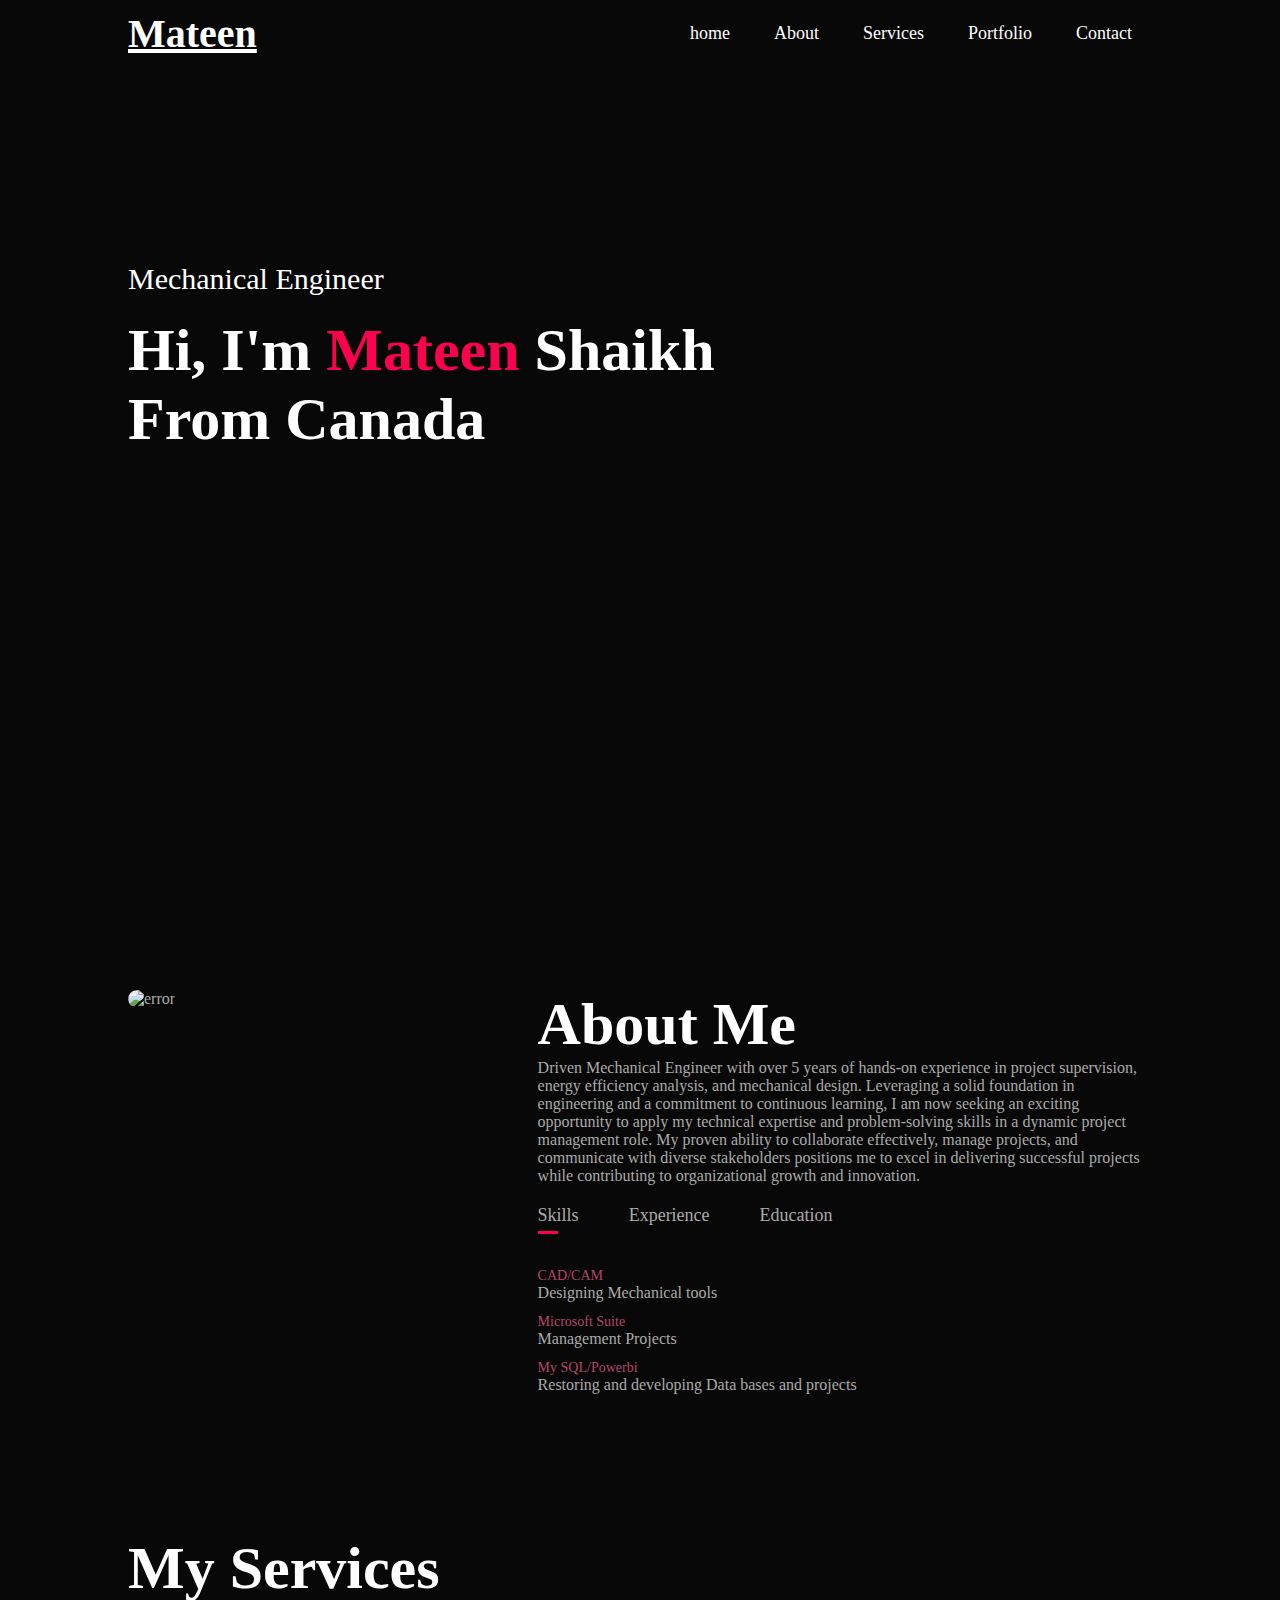
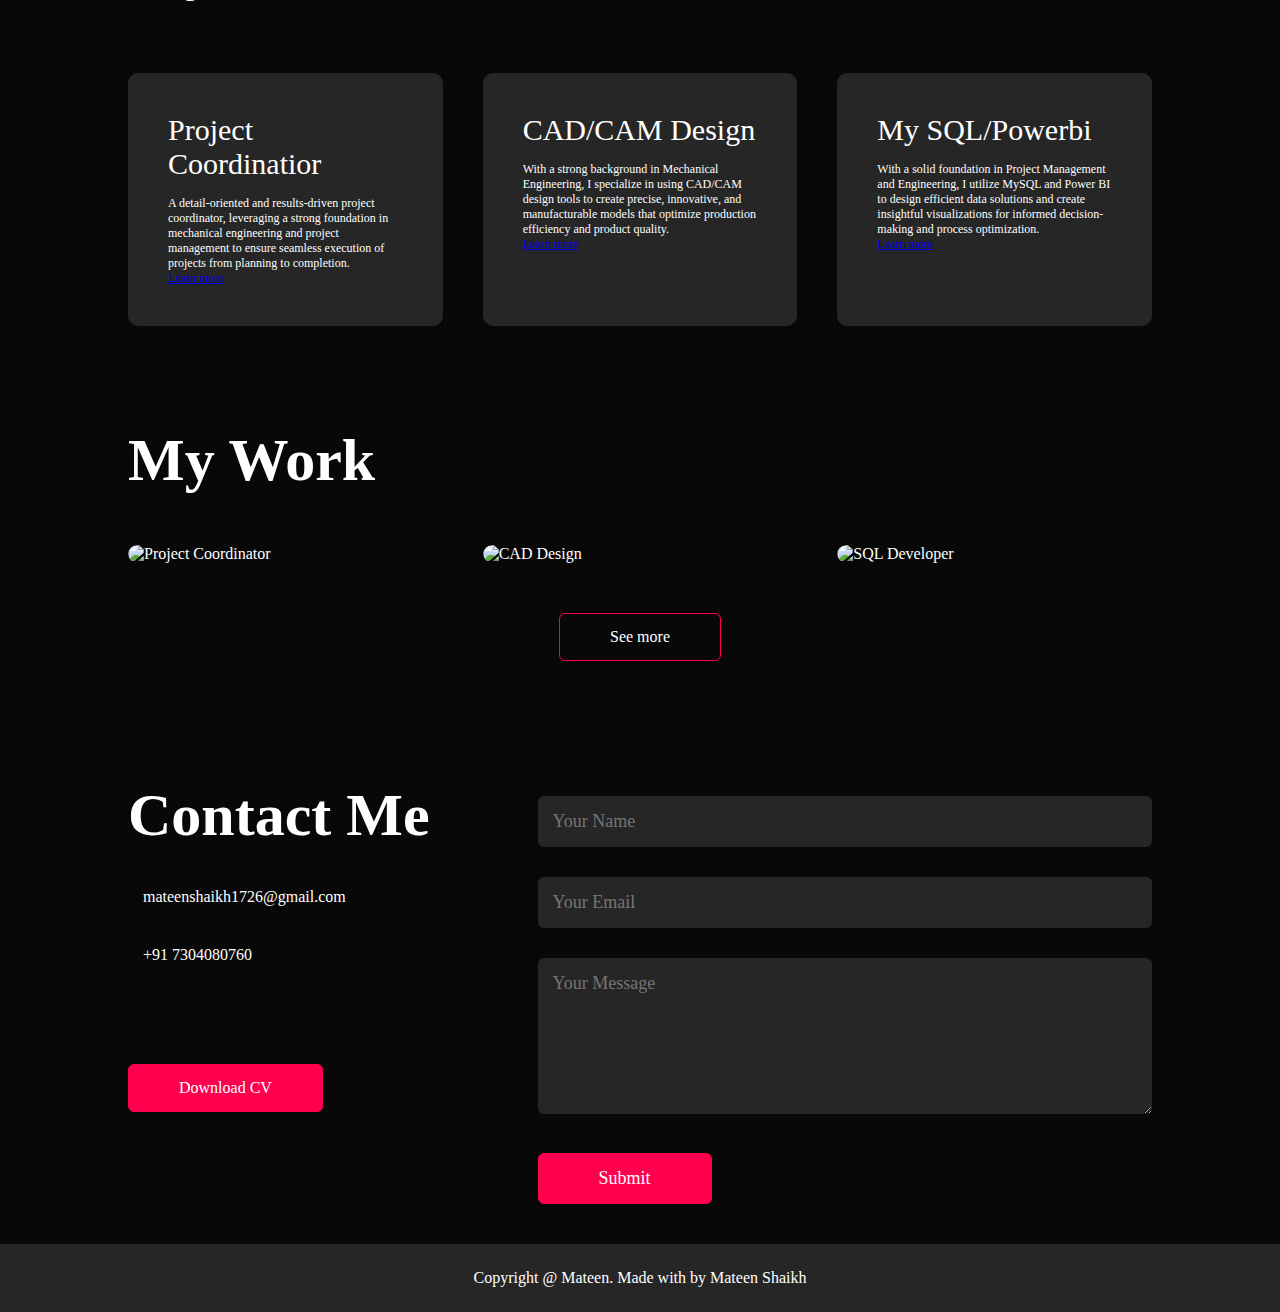
==== index.html @ fc342473 "Add files via upload" ====
<!DOCTYPE html>
<html lang="en">
<head>
    <meta charset="UTF-8">
    <meta name="viewport" content="width=device-width, initial-scale=1.0">
    <script src="https://kit.fontawesome.com/c00fb2129e.js" crossorigin="anonymous"></script>
    <link rel="stylesheet" href="style.css">
    <title>Portfolio</title>

</head>
<body>
    <div id="header">
        <div class="container">
     <nav>
        <a href="#" class="logo">Mateen</a>
        <ul id="sidemenu">
            <li><a href="#home">home</a> </li>
            <li><a href="#about">About</a> </li>
            <li><a href="#services">Services</a> </li>
            <li><a href="#portfolio">Portfolio</a> </li>
            <li><a href="#contact">Contact</a> </li>
            <i class="fas fa-times" onclick="closemenu()"></i>
        </ul>
        <i class="fas fa-bars" onclick="openmenu()"></i>
     </nav> 
     <div class="header-text">
        <p>Mechanical Engineer</p>
        <h1>Hi, I'm <span>Mateen</span> Shaikh <br> From Canada</h1>
     </div>
        </div>
    </div>

    <div id="about">
        <div class="container">
            <div class="row">
                <div class="about-col-1">
                    <img src="images/img.jpg" alt="error">
                </div>
                <div class="about-col-2">
                    <h1 class="sub-title">About Me</h1>
                    <p>Driven Mechanical Engineer with over 5 years of hands-on experience in project supervision, energy efficiency analysis, and mechanical design. Leveraging a solid foundation in engineering and a commitment to continuous learning, I am now seeking an exciting opportunity to apply my technical expertise and problem-solving skills in a dynamic project management role. My proven ability to collaborate effectively, manage projects, and communicate with diverse stakeholders positions me to excel in delivering successful projects while contributing to organizational growth and innovation.</p>

                    <div class="tab-titles">
                        <p class="tab-links active-link" onclick="opentab('skills')">Skills</p>
                        <p class="tab-links" onclick="opentab('experience')">Experience</p>
                        <p class="tab-links" onclick="opentab('education')">Education</p>
                    </div>
                    <div class="tab-contents active-tab" id="skills">
                        <ul>
                            <li><span>CAD/CAM</span><br>Designing Mechanical tools</li>
                            <li><span>Microsoft Suite</span><br>Management Projects</li>
                            <li><span>My SQL/Powerbi</span><br>Restoring and developing Data bases and projects</li> 
                        </ul>
                    </div>
                    <div class="tab-contents" id="experience">
                        <ul>
                            <li><span>06/2024 - 10/2024</span><br>Shift Lead at Mr.Puffs Dixie</li>
                            <li><span>01/2024 - 06/2024</span><br>GRC Intern at CNCM LLC.</li>
                            <li><span>10/2021 - 09/2022</span><br>Assistant Key Account Manager at Yoko Garage LLC.</li> 
                        </ul>
                    </div>
                    <div class="tab-contents" id="education">
                        <ul>
                            <li><span>2023</span><br>Post Graduate Diploma at Sault Trios College</li>
                            <li><span>2018</span><br>Bachleors in Mechanical engineering at DY Patil  Istitute</li>
                            <li><span>2013</span><br>Diploma in Mechanical engineering at ARKP</li> 
                        </ul>
                    </div>
                              
                    
                
                </div>
            </div>
        </div>

    </div>
<!-- --------sevices------------------ -->
 <div id="services">
    <div class="container">
     <h1 class="sub-title">My Services</h1>   
     <div class="services-list">
        <div>
            <i class="fa-solid fa-user-group"></i>
            <h2> Project Coordinatior</h2>
            <p>A detail-oriented and results-driven project coordinator, leveraging a strong foundation in mechanical engineering and project management to ensure seamless execution of projects from planning to completion.</p>
            <a href="#">Learn more</a>
        </div>
     
        <div>
            <i class="fa-brands fa-uncharted"></i>
            <h2> CAD/CAM Design</h2>
            <p>With a strong background in Mechanical Engineering, I specialize in using CAD/CAM design tools to create precise, innovative, and manufacturable models that optimize production efficiency and product quality.</p>
            <a href="#">Learn more</a>
        </div>
  
        <div>
            <i class="fa-solid fa-database"></i>        
            <h2> My SQL/Powerbi</h2>
            <p>With a solid foundation in Project Management and Engineering, I utilize MySQL and Power BI to design efficient data solutions and create insightful visualizations for informed decision-making and process optimization.</p>
            <a href="#">Learn more</a>
        </div>
     </div>
    </div>
 </div>
 <div id="portfolio">
    <div class="container">
        <h1 class="sub-title">My Work</h1>
        <div class="work-list">
            <div class="work">
                <img src="images/Project co.jpg" alt="Project Coordinator">
                <div class="layer">
                    <h3>Linking Teams and Stakeholders</h3>
                    <p>A Project Coordinator ensures smooth project execution, teams and stakeholders with complete transparency.</p>
                    <a href="#"><i class="fa-solid fa-file-lines"></i></a>
                </div>
                </div> 
            <div class="work">
                <img src="images/Cad design.webp" alt="CAD Design">
                <div class="layer">
                    <h3>Designing and Modeling</h3>
                    <p>CAD/CAM designers create digital models and machining instructions to produce accurate, manufacturable products efficiently.</p>
                    <a href="#"><i class="fa-solid fa-file-lines"></i></a>
                </div>
            </div>
            <div class="work">
                <img src="images/SQL Developer.jpg.crdownload" alt="SQL Developer">
                <div class="layer">
                    <h3>SQL and Power BI Developer</h3>
                    <p>SQL and Power BI developers collaborate to transform raw data into actionable insights through extraction, analysis, and visualization.</p>
                    <a href="#"><i class="fa-solid fa-file-lines"></i></a>
                </div>
            </div>
        </div>
        <a href="#" class="btn">See more</a>
    </div>
</div>
<!-- ------------contact---------- -->
 <div id="contact">
    <div class="container">
        <div class="row">
            <div class="contact-left">
                <h1 class="sub-title">Contact Me</h1>
                <p><i class="fa-solid fa-paper-plane"></i>mateenshaikh1726@gmail.com</p>
                <p><i class="fa-solid fa-square-phone"></i>+91 7304080760</p>
                <div class="social-icons">
                    <a href="https://facebook.com/"><i class="fab fa-facebook"></i></a>
                    <a href=""><i class="fab fa-instagram"></i></a>
                    <a href=""><i class="fab fa-linkedin"></i></a>  
                </div>
                <a href="images/Mateen CV.pdf" download class="btn btn2">Download CV</a>
            </div>  
            <div class="contact-right">
            <form name="submit-to-google-sheet">
                <input type="text" name="Name" placeholder="Your Name" required>    
                <input type="email" name="Email" placeholder="Your Email" required>
                <textarea name="Message" rows="6" placeholder="Your Message"></textarea>
                <button type="submit" class="btn btn2">Submit</button>

            </form>
            <span id="msg"></span>
            </div>
        </div>
    </div>
    <div class="copyright">
        <p>Copyright @ Mateen. Made with <i class="fa-solid fa-heart"></i> by Mateen Shaikh</p>
    </div>
 </div>


    <script src="port.js">

        



    </script>
    <script>

       var sidemenu = document.getElementById("sidemenu");

       function openmenu(){
        sidemenu.style.right = "0";
       }
       function closemenu(){
        sidemenu.style.right = "-200px";
       }

    </script>
    
    

    <script>
        const scriptURL = '<https://script.google.com/macros/s/AKfycbwNojToHxqcC9Ry66RqeljkwzkuCaHimuqeyrIRknMy3a79A-G56JypybgS4U7VrF2qDg/exec>'
        const form = document.forms['submit-to-google-sheet']
        const msg = document.getElementById("msg")
      
        form.addEventListener('submit', e => {
          e.preventDefault()
          fetch(scriptURL, { method: 'POST', body: new FormData(form)})
            .then(response => {
                msg.innerHTML = "Message sent successfully"
                setTimeout(function(){
                    msg.innerHTML = ""
                },5000)
                form.reset()
            })
            .catch(error => console.error('Error!', error.message))
        })
      </script>  
</body>
</html>
---- style.css ----
*{
    margin: 0;
    padding: 0;
    font-family:'Times New Roman', Times, serif;
    box-sizing: border-box;
}
html{
    scroll-behavior: smooth;
}

    body{
        background: #080808;
        color: #fff;
    }
#header{
    height: 100vh;
    width: 100%;
    background-image: url(images/backgrnd.png);
    background-size: cover ;
    background-position: center;
}
.container{
    padding: 10px 10%;
 
}
nav{
    display: flex;
    align-items: center;
    justify-content: space-between;
}
#header .logo {
    font-size: 2.5rem;
    color: #fff;
    font-weight: bolder;
    text-decoration:underline;
}
nav ul li{
    display:inline-block;
    list-style: none;
    margin: 10px 20px;
    
}
nav ul li a{
    color: white;
    text-decoration: none;
    font-size: 18px;
    position: relative;
}
nav ul li a::after{
    content: "";
    width: 0%;
    height: 3px;
    background: #ff004f;
    position: absolute;
    left: 0;
    bottom: -6px;
    transition: 0.5s;
}
nav ul li a:hover::after{
    width: 100%;
} 
.header-text{
    margin-top: 20%;
    font-size: 30px;
}
.header-text h1{
    font-size: 60px;
    margin-top: 20px;
}
.header-text h1 span{
    color:#ff004f;
}
#about{
    padding: 80px 0;
    color:#ababab;
}
.row{
    display: flex;
    justify-content: space-between;
    flex-wrap: wrap;
}

.about-col-1{
    flex-basis: 35%;
}
.about-col-1 img{
    width: 100%;
    border-radius: 15px;
}
.about-col-2{
    flex-basis: 60%;
}

.sub-title{
    font-size: 60px;
    font-weight: 600;
    color: #fff;
}

.tab-titles{
    display: flex;
    margin: 20px 0 40px;
}

.tab-links{
margin-right: 50px;
font-size: 18px;
font-weight: 500;
cursor: pointer;
position: relative;
}

.tab-links::after{
    content: '';
    width: 0;
    height: 3px;
background: #ff004f;
    position: absolute;
    left: 0;
    bottom: -8px;
    transition: 0.5s;
}

.tab-links.active-link::after{
    width: 50%;
}

.tab-contents ul li{
     list-style: none;
     margin: 10px 0;

}
.tab-contents ul li span{
    color: #b54769; 
    font-size: 14px;
}
.tab-contents{
    display: none;
}
.tab-contents.active-tab{
    display: block;
}
/* -------------services------------ */
#services{
    padding: 30px 0;
}
.services-list{
    display: grid;
    grid-template-columns: repeat(auto-fit, minmax(250px, 1fr));
    grid-gap: 40px;
    margin-top: 50px;
}
.services-list div{
    background: #262626;
    padding: 40px;
    font-size: 13px;
    font-weight: 300;
    border-radius: 10px;
    transition: backgroud 0.5s, transform 0.5s;
}
.services-list div i{
    font-size: 50px;
    margin-bottom: 30px;
    
}

.services-list div h2{
    font-size: 30px;
    font-weight: 500;
    margin-bottom: 15px;
}

.services-list div  {
    text-decoration: none;
    color: #fff;
    font-size: 12px;
    margin-top: 20px;
    display: inline-block;
}

.services-list div:hover{
    background: #ff004f;
    transform: translateY(-10px);
}
/* --------------protfolio----------- */
#portfolio {
    padding: 50px 0;
}

.work-list{
    display: grid;
    grid-template-columns: repeat(auto-fit, minmax(250px, 1fr));
    grid-gap: 40px;
    margin-top: 50px;

}
  
.work{
    position: relative;
    overflow: hidden;
    border-radius: 10px;
}

.work img{
    width: 100%;
    height: 100%;
    border-radius: 10px;
    display: block;
    transition: transform 0.5s;
}
.layer{
    width: 100%;
  height: 0;
    background: linear-gradient(rgba(0,0,0,0.6),#ff004f);
     border-radius: 10px;
     position: absolute;
     left:0;
   bottom: 0;
   overflow: hidden;
   display: flex;
   align-items: center;
   justify-content: center;
   flex-direction: column;
   padding: 0 40px;
   text-align: center;
   font-size: 14px;
   transition: height 0.5s;
}

.layer h3{
    font-weight: 500;
    margin-bottom: 20px;
}

.layer a{
    margin-top: 20px;
    color: #ff004f;
    text-decoration: none;
    font-size: 18px;
    line-height: 60px;
    background: #fff;
    width: 60px;
    height: 60px;
    border-radius: 50%;
    text-align: center;
}
.work:hover img{
    transform: scale(1.1);
}
.work:hover .layer{
height: 100%;
}
.btn{
    display: block;
    margin: 50px auto;
    width: fit-content;
    border: 1px solid #ff004f;
    padding: 14px 50px;
    border-radius: 6px;
    text-decoration: none;
    color: #fff;
    transition: background 0.5s;
}
.btn:hover{
    background: #ff004f;
}

/* -------------contact------------- */

.contact-left{
    flex-basis: 35%;
}
.contact-right{
    flex-basis: 60%;
}
.contact-left p{
    margin-top: 30px;
}
.contact-left p i{
    color: #ff004f;
    margin-right: 15px;
    font-size: 25px;
}
.social-icons{
    margin-top: 30px;
}
.social-icons a{
    text-decoration: none;
    font-size: 30px;
    margin-right: 15px;
    color: #ababab;
    display: inline-block;
    transition: transform 0.5s;
}
.social-icons a:hover{
    color: #ff004f;
    transform: translate(5px);
}
.btn.btn2{
    display: inline-block;
    background: #ff004f;
}
.contact-right form{
width: 100%;
}
form input, form textarea{
    width: 100%;
    border: 0;
    outline: none;
    background: #262626;
    padding: 15px;
    margin: 15px 0;
    color: #fff;
    font-size: 18px;
    border-radius: 6px;
}
form .btn2{
    padding: 14px 60px;
    font-size: 18px;
    margin-top: 20px;
    cursor: pointer;
}
.copyright{
    width: 100%;
    text-align: center;
    padding: 25px 0;
    background: #262626;
    font-weight: 300;
    margin-top: 20px;
}
.copyright i{
    color: #ff004f;
}
/* --------------------css for small screen---------------------- */
nav .fas{
display: none;
}

@media only screen and (max-width: 600px){
    #header{
        background-image: url(images/phonebackground.png);
    }
        .header-text{
            margin-top: 100%;
            font-size: 16px;
        }
        .header-text h1{
            font-size: 30px;
        }
        nav .fas{
            display: block;
            font-size: 25px;
            }
            nav ul{
                background: #ff004f;
                position: fixed;
                top: 0;
                right: -200px;
                width: 200px;
                height: 100vh;
                padding-top: 50px;
                z-index: 2;
                transition: right 0.5s;
            }
            nav ul li{
                display: block;
                margin: 25px;
            }
            nav ul .fas{
                position: absolute;
                top: 25px;
                left: 25px;
                cursor: pointer;
            }
            .sub-title{
                font-size: 40px;
            }
            .about-col-1, .about-col-2{
                flex-basis: 100%;
            }
            .about-col-1{
                margin-bottom: 30px;
            }
            .about-col-2{
                font-size: 14px;
            }
            .tab-links{
                font-size: 16px;
                margin-right: 20px;
            }
            .contact-left, .contact-right{
                flex-basis: 100%;
            }
            .copyright{
                font-size: 14px;
            }
        
    }
    #msg{
        color: #61b752;
        margin-top: -40px;
        display: block;
    }
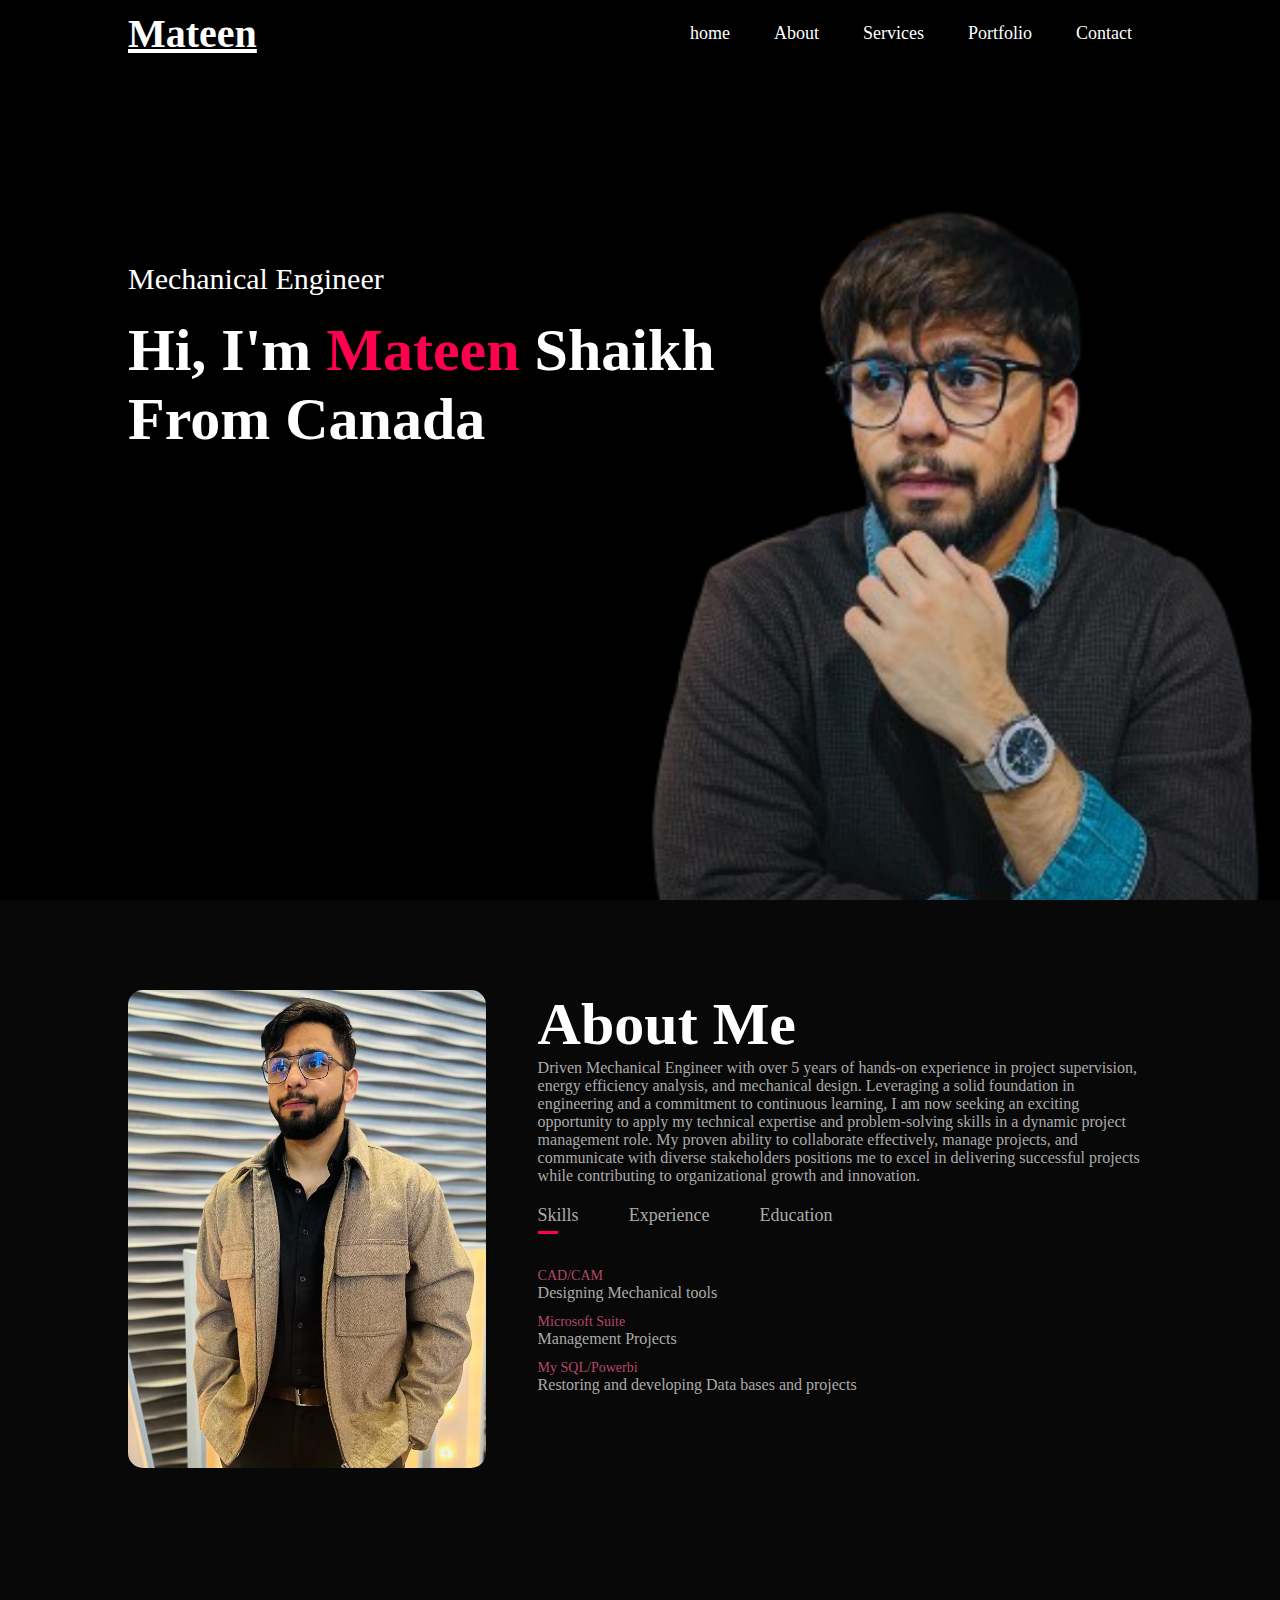
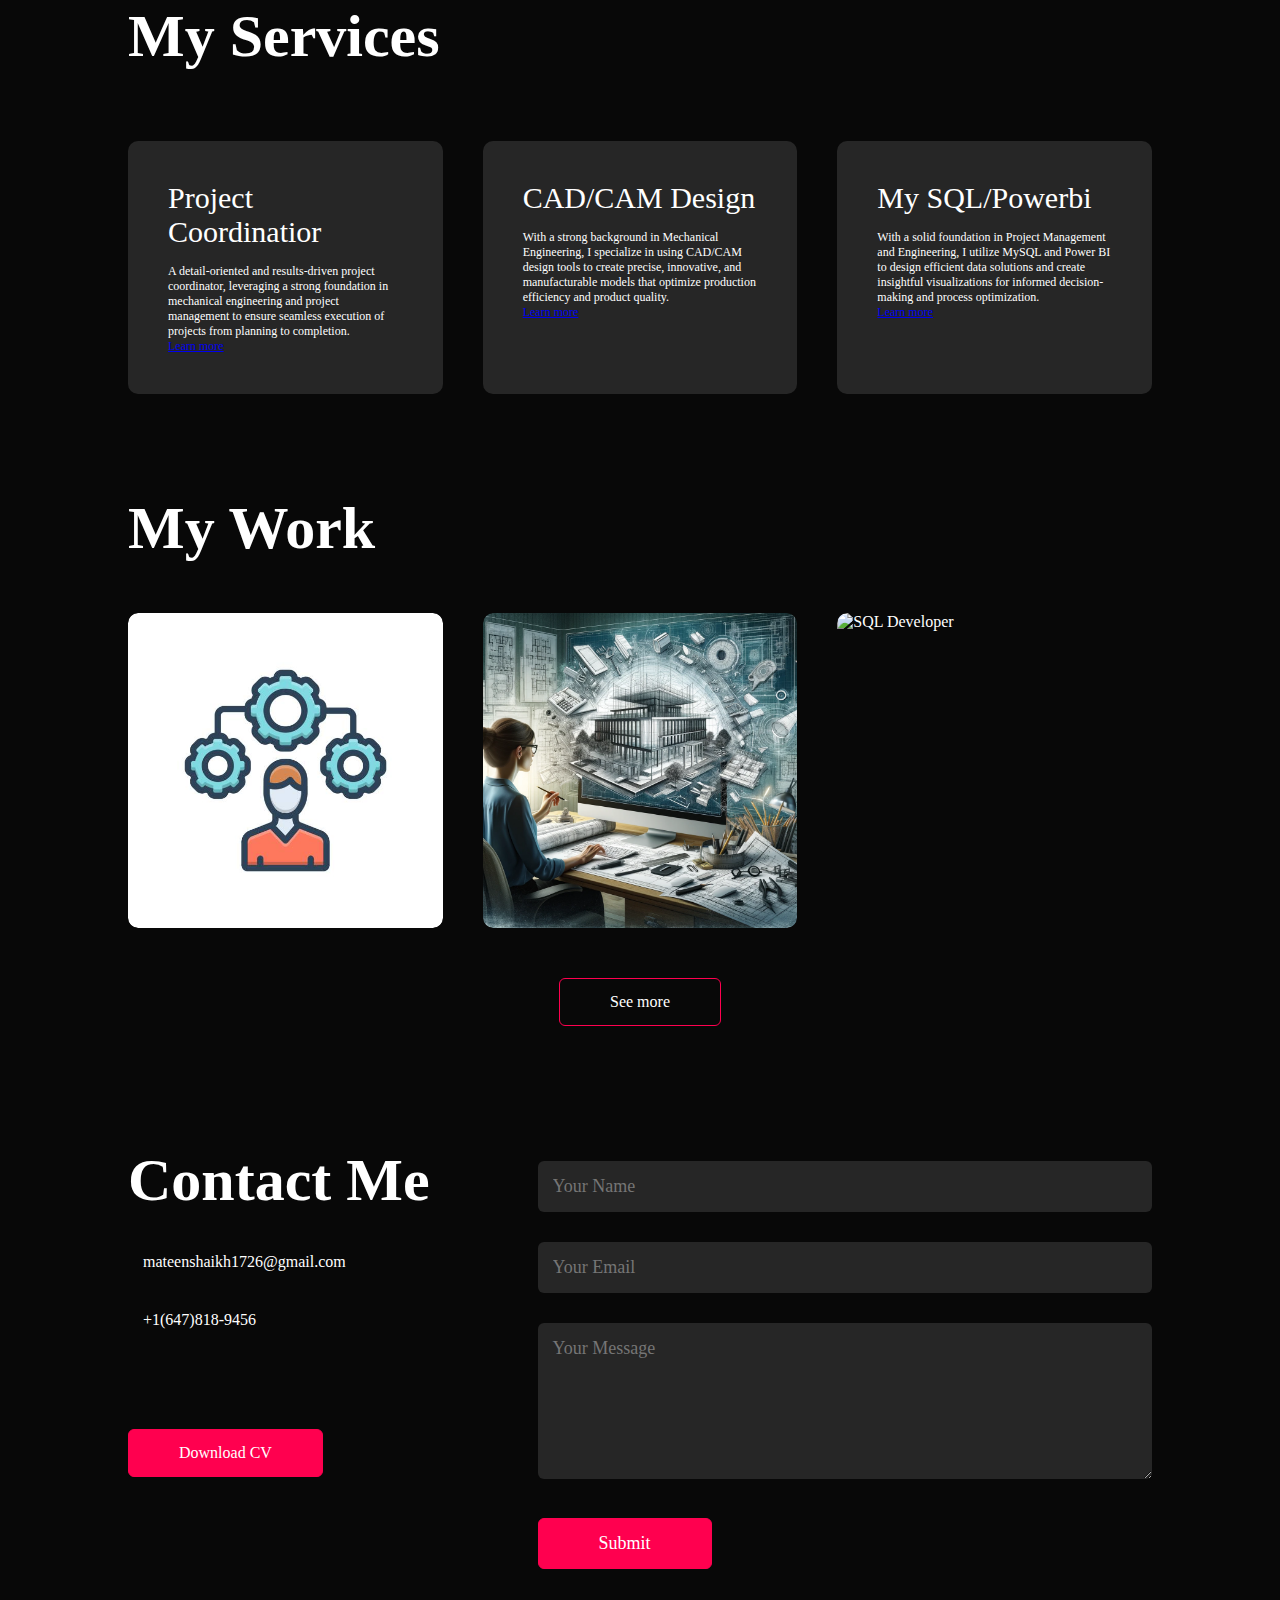
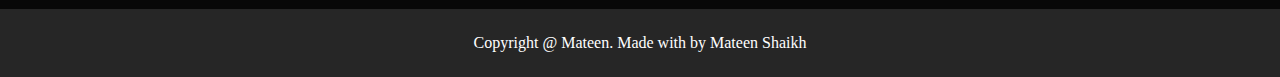
==== commit 403a71da: "Update index.html" ====
--- a/index.html
+++ b/index.html
@@ -141,7 +141,7 @@
             <div class="contact-left">
                 <h1 class="sub-title">Contact Me</h1>
                 <p><i class="fa-solid fa-paper-plane"></i>mateenshaikh1726@gmail.com</p>
-                <p><i class="fa-solid fa-square-phone"></i>+91 7304080760</p>
+                <p><i class="fa-solid fa-square-phone"></i>+1(647)818-9456</p>
                 <div class="social-icons">
                     <a href="https://facebook.com/"><i class="fab fa-facebook"></i></a>
                     <a href=""><i class="fab fa-instagram"></i></a>
@@ -208,4 +208,4 @@
         })
       </script>  
 </body>
-</html>+</html>
